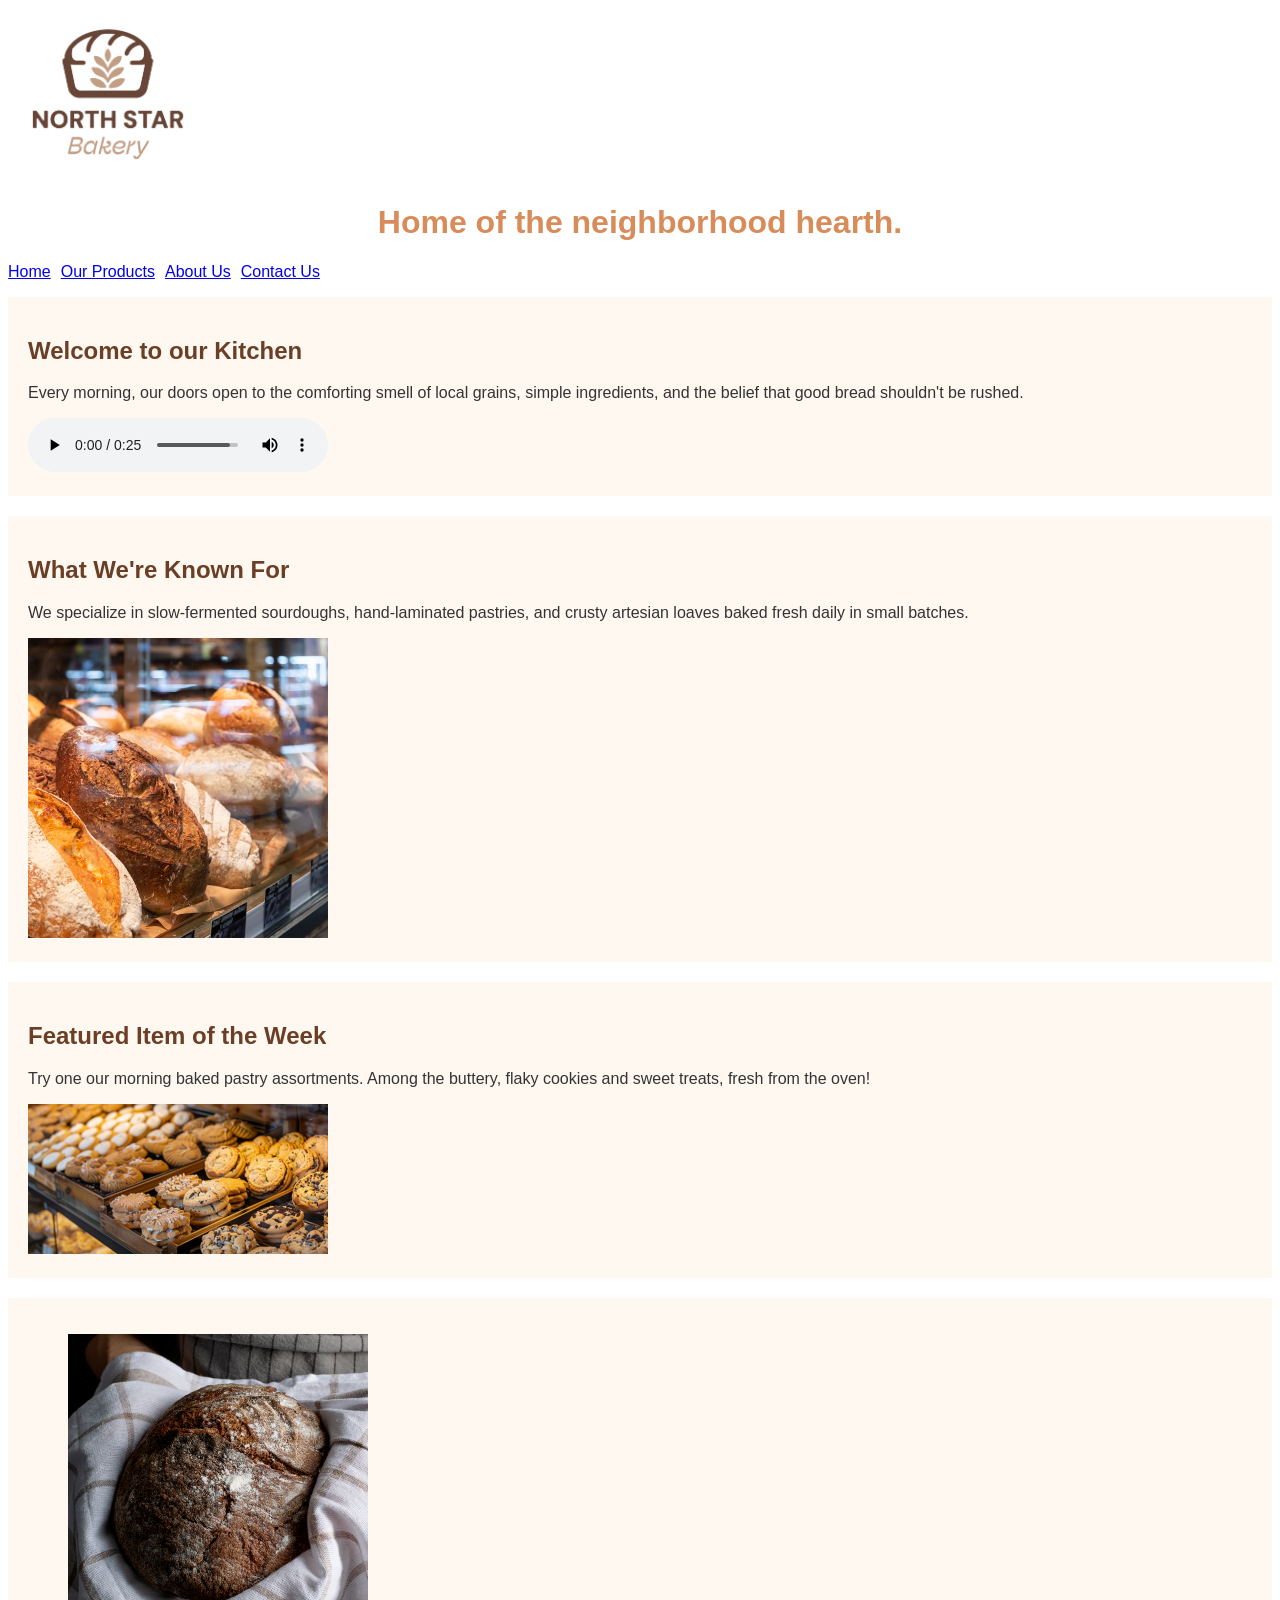
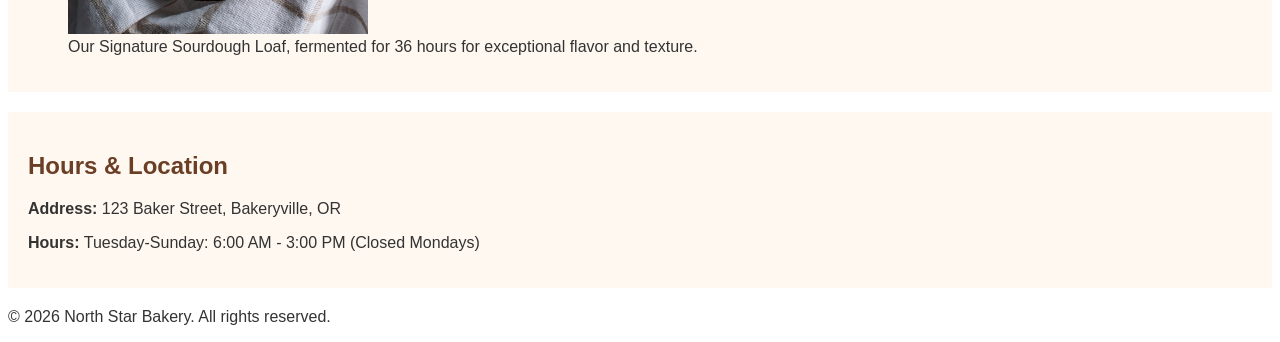
==== index.html @ 63020201 "first commit" ====
<!DOCTYPE html>
<html lang="en">
<head>
    <meta charset="UTF-8"> 
<title>North Star Bakery - Home</title>
<link rel="stylesheet" href="styles.css">
</head>
<body>  
    <header>
        <img src="bakery-logo_c.png" alt="North Star Bakery Logo" width="200">
    <h1>Home of the neighborhood hearth.</h1>
    <nav>
        <p>
            <a href="index.html">Home </a> 
            <a href="products.html"> Our Products</a> 
            <a href="about.html">About Us</a> 
            <a href="contact.html">Contact Us</a> 
            
        </p>
    </nav>
    </header>

<main>
    <section>
        <h2>Welcome to our Kitchen</h2>
        <p> Every morning, our doors open to the comforting smell of local grains, simple ingredients, and the belief that good bread shouldn't be rushed.</p>
        <audio controls>
            <source src="bakery-welcome_c.mp3" type="audio/mpeg">
            Your browser does not support the audio element.
        </audio>
    </section>

    <section>
        <h2> What We're Known For </h2>
        <p>We specialize in slow-fermented sourdoughs, hand-laminated pastries, and crusty artesian loaves baked fresh daily in small batches.</p>
        <img src="bakery-bread_c.png" alt="Assorted pastries and cookies neatly displayed on bakery shelves" width="300">
    </section>

    <section>
        <h2>Featured Item of the Week </h2>
        <p> Try one our morning baked pastry assortments. Among the buttery, flaky cookies and sweet treats, fresh from the oven!</p>
        <picture>
            <source media="(min-width: 800px)" srcset="bakery-feature-large_c.png">
        <img src="bakery-feature-small_c.png" alt="Featured weekly specialty bread fresh from the hearth" width="300">
        </picture>
    </section>
    <section>
        <figure>
            <img src="bakery-signature-loaf_c.png" alt="Our signature rustic artisan sourdough loaf held in a linen cloth" width="300">
            <figcaption> Our Signature Sourdough Loaf, fermented for 36 hours for exceptional flavor and texture. </figcaption>
        </figure>
    </section>

    <section>
        <h2> Hours & Location</h2>
        <p><strong>Address:</strong> 123 Baker Street, Bakeryville, OR</p>
        <p><strong>Hours:</strong> Tuesday-Sunday: 6:00 AM - 3:00 PM (Closed Mondays)</p>
    </section>
</main>
   



<footer>
    <p>&copy; 2026 North Star Bakery. All rights reserved.</p>
</footer>

</body>

</html>
---- styles.css ----
/* Base styles for the entire page */
body {
font-family: Arial, sans-serif;
color: #333;
}

/* Headings */
h1 {
text-align: center;
color: #d88c5a;
}

/* Subheadings */
h2 {
text-align: left;
color: #6b3e26;
}

nav p {display:flex; flex-direction: column; gap: 10px;}
@media (min-width:768px){nav p{flex-direction:row}}

/*sections*/
section {
background-color: #fff8f0;
padding: 20px;
margin-bottom: 20px;
}
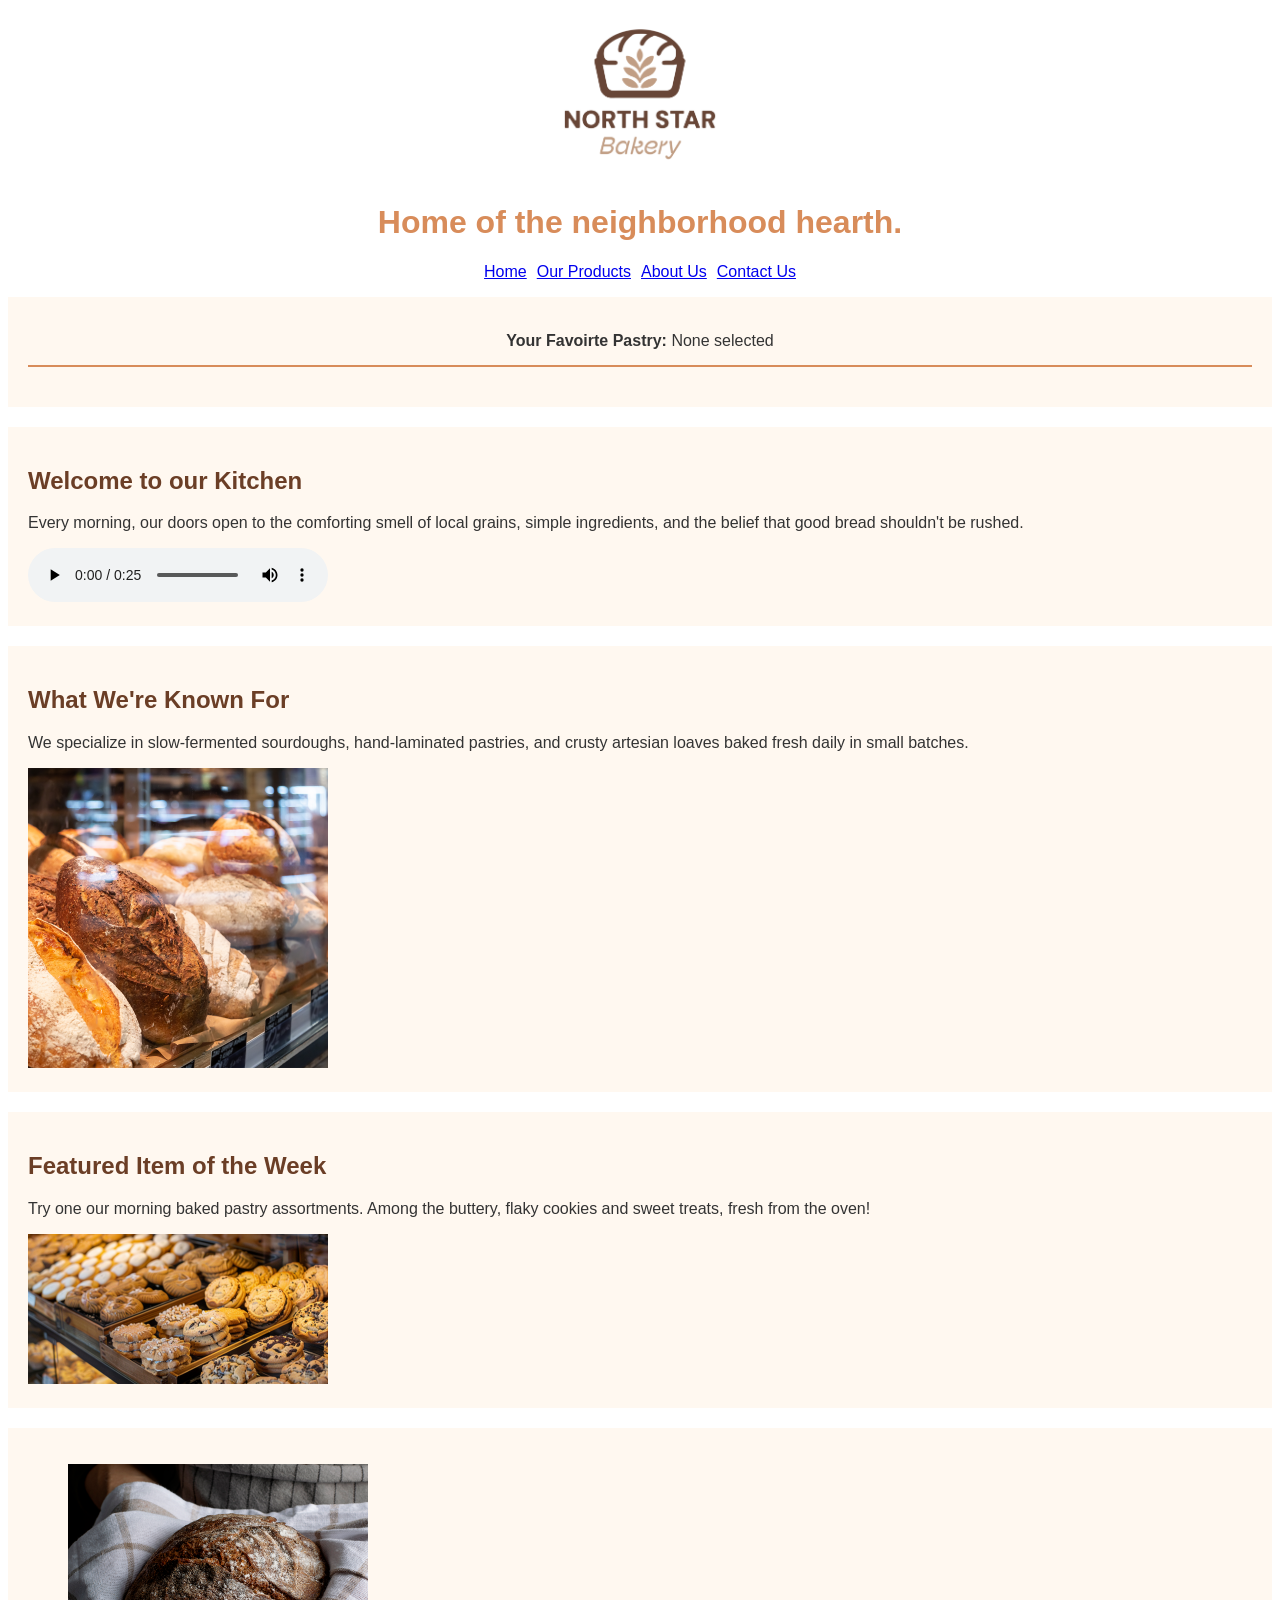
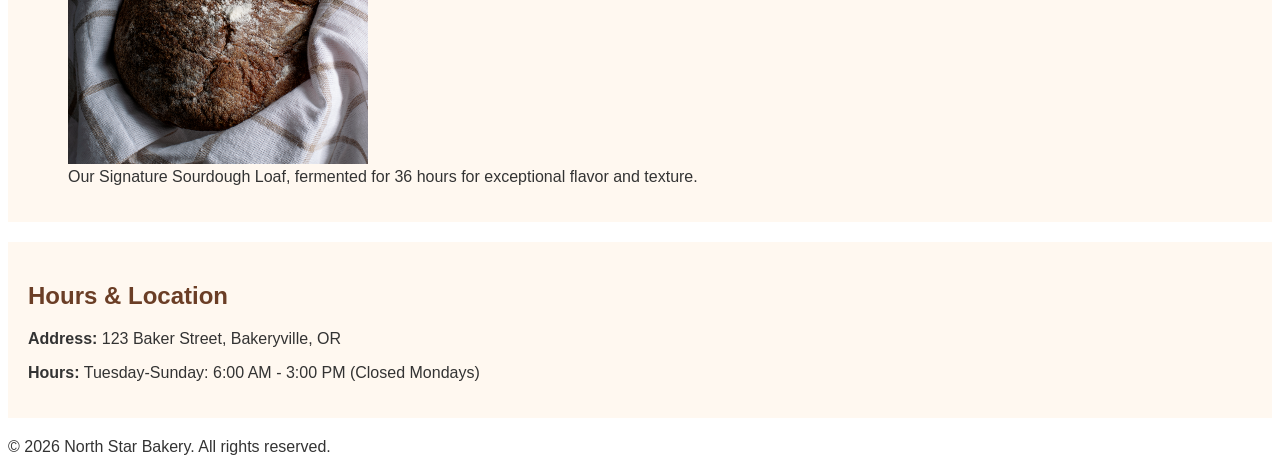
==== commit cb7d19d2: "Touchstone 4: interactive feature, form validation" ====
--- a/index.html
+++ b/index.html
@@ -21,6 +21,11 @@
     </header>
 
 <main>
+     <section>
+            <div id="Favorite-Banner" Style="background-color: #fff8f0; padding: 15px; text-align: center; border-bottom: 2px solid #d88c5a; margin-bottom: 20px;">
+                <strong>Your Favoirte Pastry:</strong> <span id="favorite-text">None selected</span>
+            </div>
+        </section>
     <section>
         <h2>Welcome to our Kitchen</h2>
         <p> Every morning, our doors open to the comforting smell of local grains, simple ingredients, and the belief that good bread shouldn't be rushed.</p>
@@ -64,7 +69,7 @@
 <footer>
     <p>&copy; 2026 North Star Bakery. All rights reserved.</p>
 </footer>
-
+<script src="script.js"></script>
 </body>
 
 </html>
--- a/styles.css
+++ b/styles.css
@@ -3,6 +3,8 @@
 font-family: Arial, sans-serif;
 color: #333;
 }
+header{text-align: center;}
+
 
 /* Headings */
 h1 {
@@ -16,7 +18,7 @@
 color: #6b3e26;
 }
 
-nav p {display:flex; flex-direction: column; gap: 10px;}
+nav p {display:flex; justify-content: center; flex-direction: column; gap: 10px;}
 @media (min-width:768px){nav p{flex-direction:row}}
 
 /*sections*/
